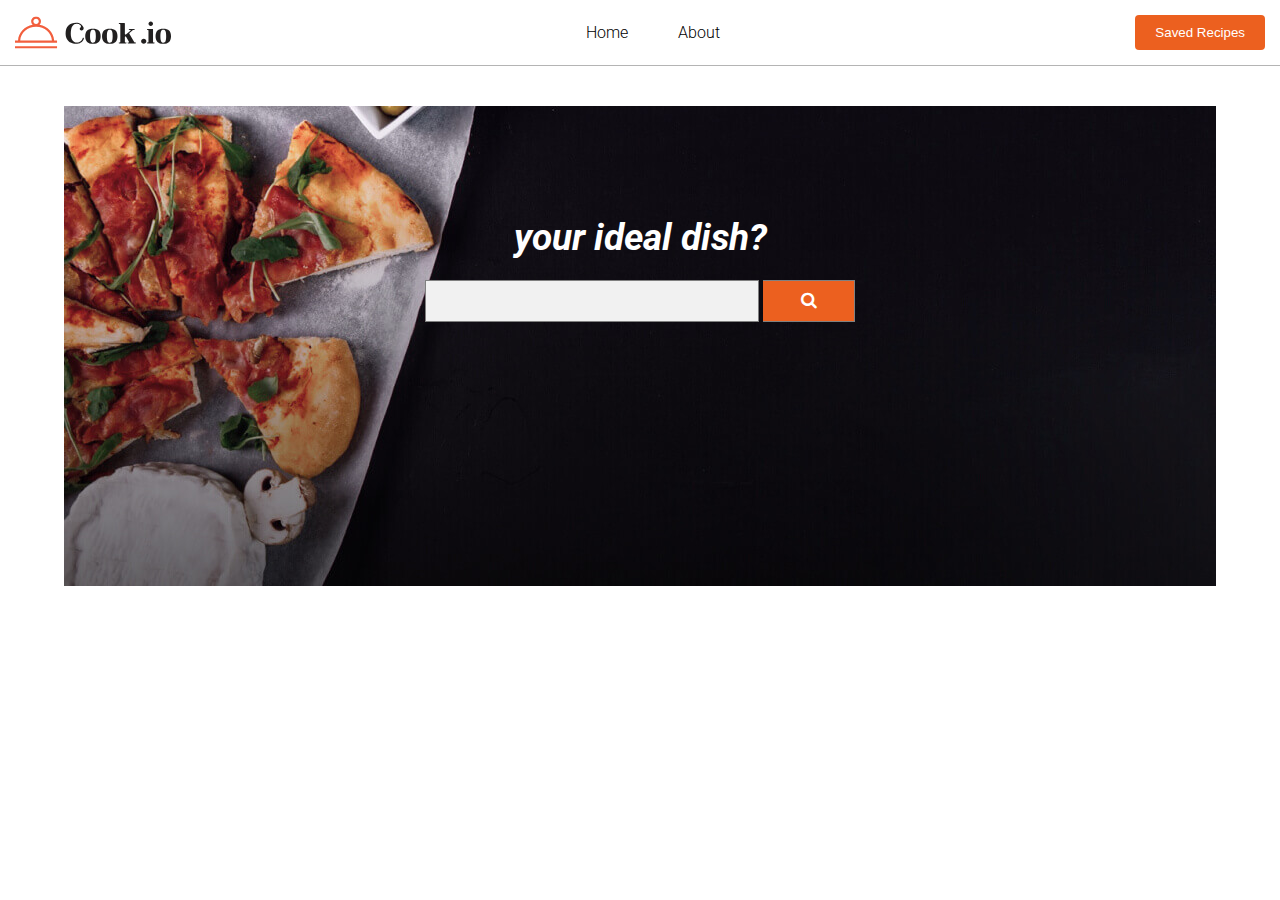
==== index.html @ 60f83b1a "started recipe website" ====
<!DOCTYPE html>

<html>

<head>
    <meta charset="utf-8">
    <meta http-equiv="X-UA-Compatible" content="IE=edge">
    <title>Recipes</title>
    <meta name="author" content="Jason Mokua">
    <meta name="description" content="Recipe website">
    <meta name="viewport" content="width=device-width, initial-scale=1">
    <link rel="preconnect" href="https://fonts.googleapis.com">
    <link rel="preconnect" href="https://fonts.gstatic.com" crossorigin>
    <link rel="stylesheet" href="https://cdnjs.cloudflare.com/ajax/libs/font-awesome/4.7.0/css/font-awesome.min.css">
    <link
        href="https://fonts.googleapis.com/css2?family=Roboto:ital,wght@0,100;0,300;0,400;0,500;0,700;0,900;1,100;1,300;1,400;1,500;1,700;1,900&display=swap"
        rel="stylesheet">
    <link rel="stylesheet" href="style.css">
</head>

<body>
    <!-- Header -->
    <div class="navigationBar">
        <!-- Logo -->
        <img src="images/logo-light.svg">
        <!-- menu-->
        <div class="menuList">
            <span> Home</span>
            <span> About</span>
        </div>
        <!-- Button-->
        <button id="SavedRecipebutton">Saved Recipes</button>
    </div>

    <!--  first banner-->
    <div class="frontBanner">

        <div id="searcharea">
            <h2 id="headerSearch">your ideal dish?</h2>
            <div class="SearchContainer">
                <input type="text" id="searchBar">
                <button type="submit" id="submitbutton"><i class="fa fa-search"></i></button>
            </div>
        </div>

    </div>

    <script src="main.js" async defer></script>
</body>

</html>
---- style.css ----
* {
    margin: 0px;
    padding: 0px;
    box-sizing: border-box;
}

/* Navigation */

.navigationBar {

    background-color: white;
    color: black;
    display: flex;
    justify-content: space-between;
    padding: 15px;

    align-items: center;
    border-bottom: 1px solid rgb(180, 180, 180);
}

.menuList {
    font-family: "Roboto", sans-serif;
    font-weight: 300;
    font-style: normal;
    display: flex;
    gap: 50px;
}

#SavedRecipebutton {
    background-color: rgb(236, 96, 31);
    color: white;
    border: 0px;
    border-radius: 4px;
    padding: 10px;
    padding-left: 20px;
    padding-right: 20px;
}

/* Front Banner */
.frontBanner {
    background-image: url('images/hero-banner-large.jpg');
    background-repeat: no-repeat;
    width: 90%;

    margin: auto;
    margin-top: 40px;
    height: 500px;
}

#searcharea {
    margin: auto;
    text-align: center;


}

#headerSearch {
    padding-top: 110px;
    color: white;
    font-family: "Roboto", sans-serif;
    font-weight: 700;
    font-style: italic;
    font-size: 2.3rem;

}

#searchBar {
    margin: 0px;
    padding: 10px;
    font-size: 17px;
    border: 1px solid grey;
    background: #f1f1f1;
    width: 29%;

}

#submitbutton {

    width: 8%;
    padding: 10px;
    background: rgb(236, 96, 31);
    color: white;
    font-size: 17px;
    border: 1px solid grey;
    border-left: none;
    cursor: pointer;
}

.SearchContainer {
    margin-top: 21px;
}
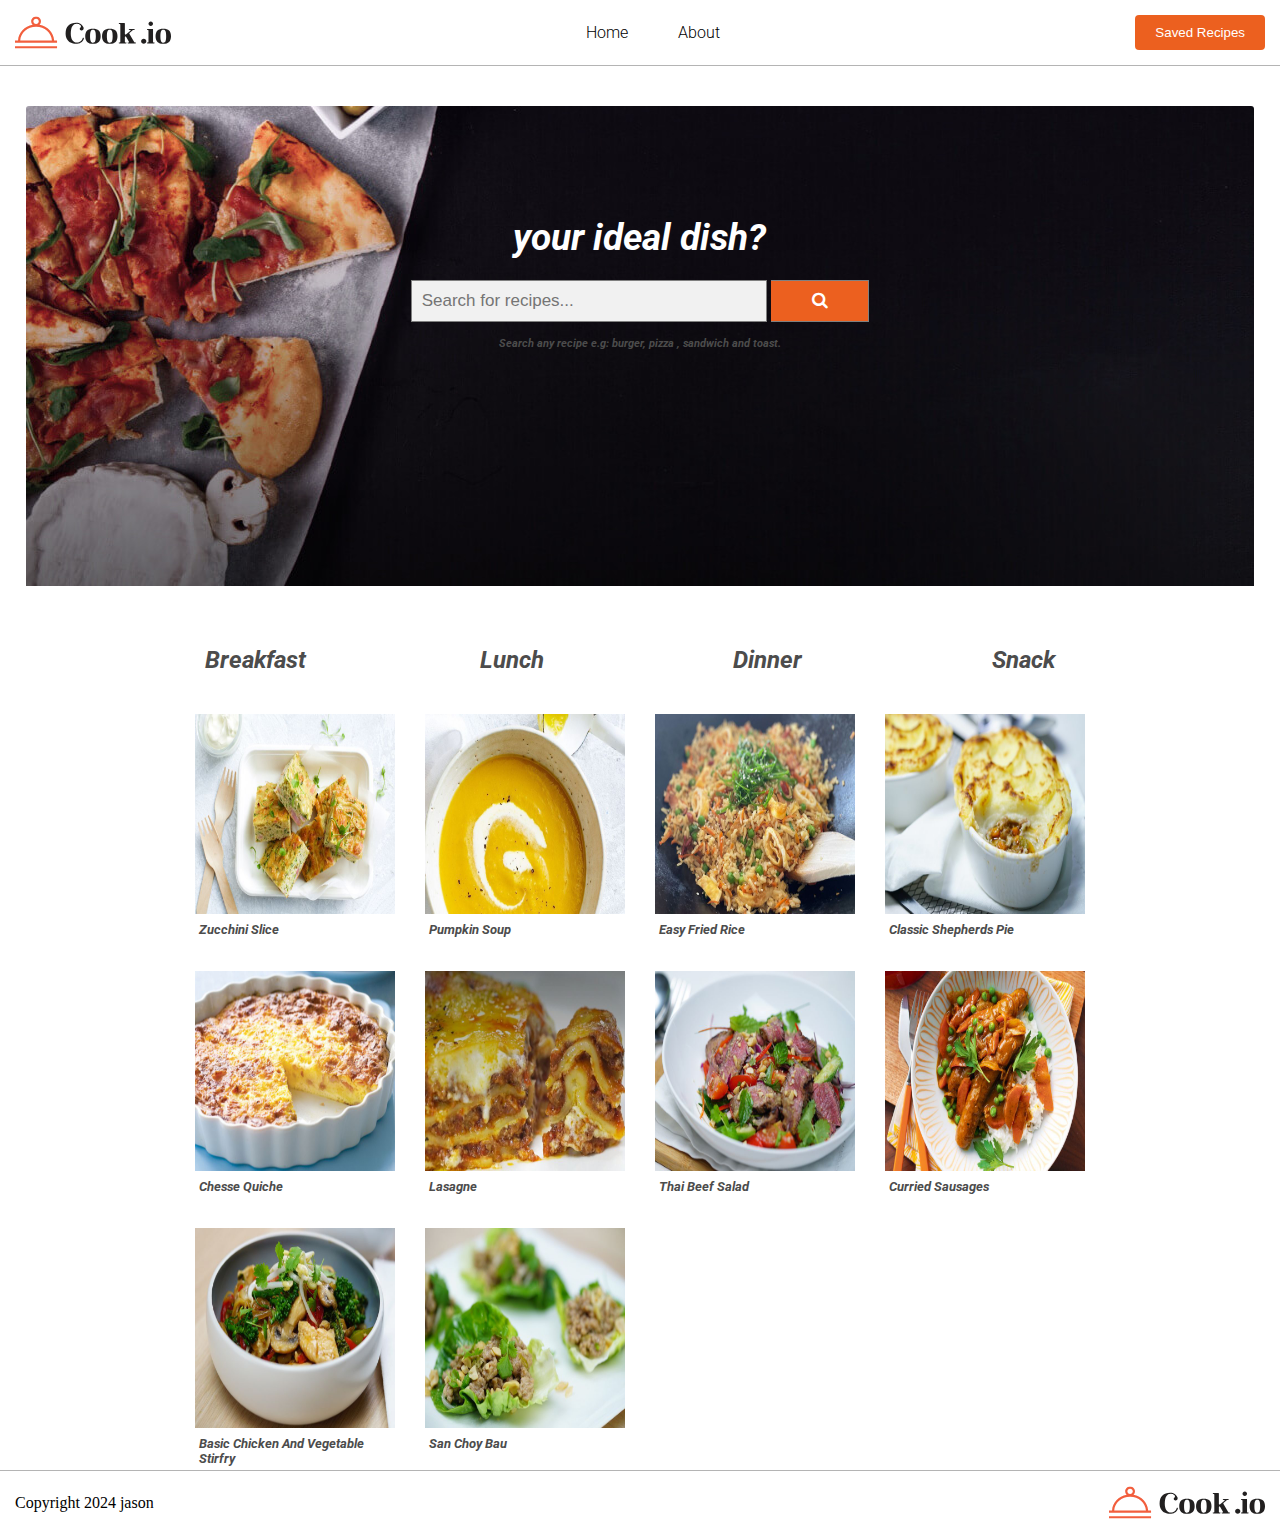
==== commit 82f4f606: "added images" ====
--- a/index.html
+++ b/index.html
@@ -32,18 +32,56 @@
         <button id="SavedRecipebutton">Saved Recipes</button>
     </div>
 
-    <!--  first banner-->
+    <!--  first Banner-->
     <div class="frontBanner">
 
         <div id="searcharea">
             <h2 id="headerSearch">your ideal dish?</h2>
             <div class="SearchContainer">
-                <input type="text" id="searchBar">
+                <input type="text" id="searchBar" placeholder="Search for recipes...">
                 <button type="submit" id="submitbutton"><i class="fa fa-search"></i></button>
             </div>
+            <p id="annotationText">Search any recipe e.g: burger, pizza , sandwich and toast.</p>
         </div>
 
     </div>
+<!-- Second Banner-->
+    <div class="SecondBanner">
+            <div class="itemSB">
+                <p>Breakfast</p>
+            </div>
+            <div class="itemSB">
+                <p>Lunch</p>
+            </div>
+            <div class="itemSB">
+                <p>Dinner</p>
+            </div>
+            <div class="itemSB">
+                <p>Snack</p>
+            </div>
+
+    </div>
+
+    <div class="imagecolumn">
+ 
+
+
+
+    </div>
+<!-- Footer -->
+<div id="thefooter">
+    <p> Copyright 2024 jason</p>
+    <img src="images/logo-light.svg">
+
+</div>
+
+<!-- ToDo list 
+
+1) Create seperate page to display individual recipe
+
+2) add functionality to the save recipe button
+
+-->
 
     <script src="main.js" async defer></script>
 </body>
--- a/style.css
+++ b/style.css
@@ -40,8 +40,8 @@
 .frontBanner {
     background-image: url('images/hero-banner-large.jpg');
     background-repeat: no-repeat;
-    width: 90%;
-
+    width: 96%;
+border-radius: 3px;
     margin: auto;
     margin-top: 40px;
     height: 500px;
@@ -88,4 +88,86 @@
 
 .SearchContainer {
     margin-top: 21px;
+}
+
+#annotationText{
+    margin-top: 15px;
+    font-family: "Roboto", sans-serif;
+    font-weight: 700;
+    font-style: italic;
+    font-size: 0.7rem;
+    color:rgb(76, 76, 76);
+}
+
+
+/*  Second Banner*/
+
+.SecondBanner{
+   width: 80%;
+
+    margin: auto;
+    margin-top: 40px;
+    
+    display: flex;
+justify-content: space-around;
+
+}
+
+.itemSB{
+width:20%;
+text-align: center;
+  transition:  border 2s ease;
+    font-family: "Roboto", sans-serif;
+    font-weight: 700;
+    font-style: italic;
+    font-size: 1.5rem;
+    color:rgb(76, 76, 76);
+}
+
+.itemSB:hover{
+    border-bottom: 1px solid rgb(236, 96, 31);
+}
+
+
+
+
+.recipeTextdesc{
+    font-family: "Roboto", sans-serif;
+    font-weight: 700;
+    font-style: italic;
+    font-size: 0.8rem;
+    padding: 4px;
+    color:rgb(76, 76, 76);
+}
+
+
+.imagecolumn{
+margin: auto;
+width: 80%;
+margin-top: 40px;
+    display: grid;
+    grid-template-columns:repeat(auto-fit,200px);
+    gap:30px;
+    justify-content: center;
+}
+
+.theimagecontainer{
+
+    width: 200px;
+    height: 200px;
+}
+
+
+/* Footer */
+
+#thefooter{
+
+    background-color: white;
+    color: black;
+    display: flex;
+    justify-content:space-between;
+    padding: 15px;
+width: 100%;
+    align-items: center;
+    border-top: 1px solid rgb(180, 180, 180);
 }